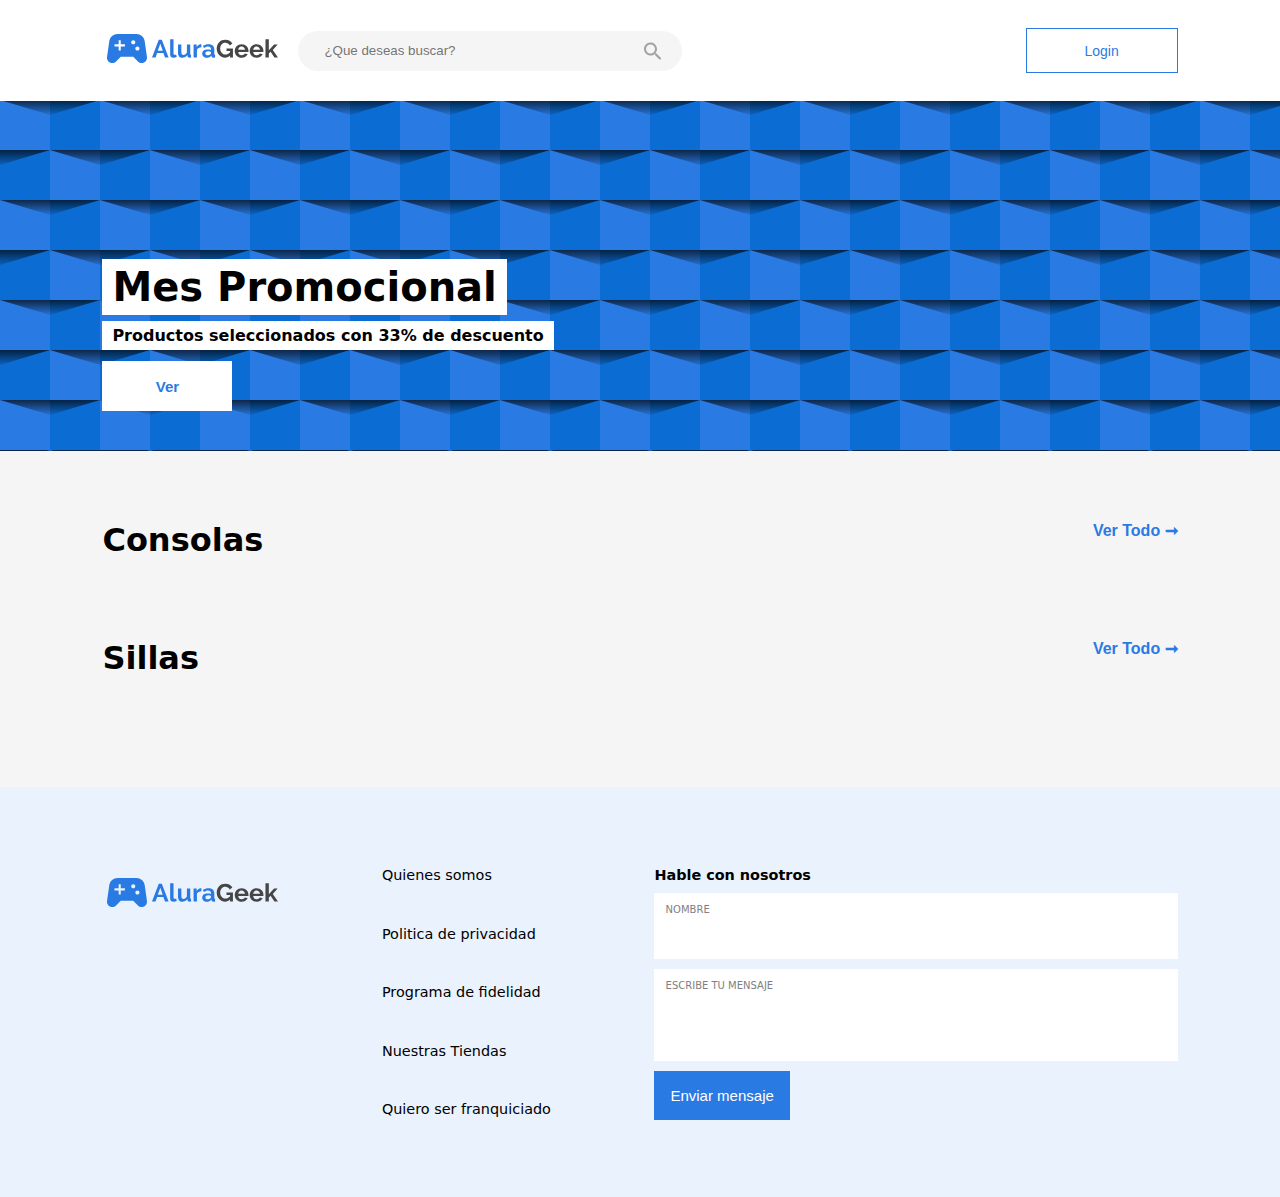
==== index.html @ 9ad03539 "json server test" ====
<!DOCTYPE html>
<html lang="en">
  <body>
    <head>
      <meta charset="UTF-8" />
      <meta http-equiv="X-UA-Compatible" content="IE=edge" />
      <meta name="viewport" content="width=device-width, initial-scale=1.0" />
      <link rel="icon" href="images/favicon.png?" />
      <title>AluraGeek</title>
      <link rel="stylesheet" href="styles.css" />
    </head>

    <header>
      <div class="header_1">
        <div class="header_1a">
          <a href="/Challenge4-ORACLE-ONE/index.html">
            <img src="images/Logo.svg" alt="logo"
          /></a>

          <div class="header_search">
            <input
              type="text"
              name=""
              id=""
              placeholder="¿Que deseas buscar?"
            />
            <img src="images/Vector.svg" alt="search" />
          </div>
        </div>
        <a href="/Challenge4-ORACLE-ONE/screens/login.html"
          ><button class="btn_login">Login</button></a
        >
      </div>
      <div class="header_2">
        <div class="header_2_text">
          <h1><span class="header_2_h1">Mes Promocional</span></h1>
          <p>
            <span class="header_2_h1"
              >Productos seleccionados con 33% de descuento</span
            >
          </p>
          <a href="/Challenge4-ORACLE-ONE/screens/consolas.html">
            <button class="btn_view">Ver</button>
          </a>
        </div>
      </div>
    </header>
    <main>
      <div>
        <div class="section">
          <p>Consolas</p>
          <a href="/Challenge4-ORACLE-ONE/screens/consolas.html">
            <button class="btn_item">Ver Todo &#10142;</button>
          </a>
        </div>
      </div>
      <div class="items_container" id="consolas"></div>
      <div class="section">
        <p>Sillas</p>
        <a href="/Challenge4-ORACLE-ONE/screens/sillas.html">
          <button class="btn_item">Ver Todo &#10142;</button>
        </a>
      </div>
      <div class="items_container" id="sillas"></div>
    </main>
    <footer>
      <div class="footer_1">
        <img src="images/Logo.svg" alt="logo" />
      </div>
      <div class="footer_list">
        <p>Quienes somos</p>
        <p>Politica de privacidad</p>
        <p>Programa de fidelidad</p>
        <p>Nuestras Tiendas</p>
        <p>Quiero ser franquiciado</p>
      </div>
      <div class="footer_form">
        <p>Hable con nosotros</p>
        <div class="input_footer">
          <input class="input_1" type="text" name="nombre" id="nombre" />
          <label for="" class="footer_label">Nombre</label>
        </div>
        <div class="input_footer">
          <input class="input_2" type="text" />
          <label for="" class="footer_label">Escribe tu mensaje</label>
        </div>
        <button class="btn_footer">Enviar mensaje</button>
      </div>
    </footer>
  </body>
  <script type="module" src="script.js" defer></script>
</html>
---- styles.css ----
body {
  font-family: system-ui, -apple-system, BlinkMacSystemFont, "Segoe UI", Roboto,
    Oxygen, Ubuntu, Cantarell, "Open Sans", "Helvetica Neue", sans-serif;
  -webkit-font-smoothing: antialiased;
  -moz-osx-font-smoothing: grayscale;
  margin: 0;
}

.header_1 {
  display: flex;
  justify-content: space-between;
  margin: 23px 8vw;
  align-items: center;
}

.header_1a {
  display: flex;
  align-items: center;
}

.header_search input {
  border: none;
  background-color: transparent;
  margin-left: 24px;
}

.header_search img {
  margin-right: 20px;
}

.header_search {
  display: flex;
  background-color: #f5f5f5;
  width: 30vw;
  border-radius: 20px;
  height: 40px;
  align-items: center;
  justify-content: space-between;
  margin: 0px 20px 0px 20px;
}

.header_search input {
  outline: none;
}

.btn_login {
  border: 1px solid #2a7ae4;
  color: #2a7ae4;
  background-color: transparent;
  width: 152px;
  font-size: 14px;
  height: 45px;
  cursor: pointer;
}

.btn_admin {
  border: 2px solid #2a7ae4;
  color: #2a7ae4;
  background-color: transparent;
  width: 152px;
  font-size: 14px;
  height: 45px;
  cursor: pointer;
  font-weight: bold;
}

.btn_login:hover {
  box-shadow: 1px 1px 10px 0px rgba(0, 0, 0, 0.1);
  -webkit-box-shado: 1px 1px 10px 0px rgba(0, 0, 0, 0.1);
  -moz-box-shadow: 1px 1px 10px 0px rgba(0, 0, 0, 0.1);
}

.header_2 {
  background-color: #2a7ae4;
  background-image: url("data:image/svg+xml,%3Csvg xmlns='http://www.w3.org/2000/svg' width='100' height='100' viewBox='0 0 200 200'%3E%3Cdefs%3E%3ClinearGradient id='a' gradientUnits='userSpaceOnUse' x1='100' y1='33' x2='100' y2='-3'%3E%3Cstop offset='0' stop-color='%23000' stop-opacity='0'/%3E%3Cstop offset='1' stop-color='%23000' stop-opacity='1'/%3E%3C/linearGradient%3E%3ClinearGradient id='b' gradientUnits='userSpaceOnUse' x1='100' y1='135' x2='100' y2='97'%3E%3Cstop offset='0' stop-color='%23000' stop-opacity='0'/%3E%3Cstop offset='1' stop-color='%23000' stop-opacity='1'/%3E%3C/linearGradient%3E%3C/defs%3E%3Cg fill='%230067ce' fill-opacity='0.74'%3E%3Crect x='100' width='100' height='100'/%3E%3Crect y='100' width='100' height='100'/%3E%3C/g%3E%3Cg fill-opacity='0.74'%3E%3Cpolygon fill='url(%23a)' points='100 30 0 0 200 0'/%3E%3Cpolygon fill='url(%23b)' points='100 100 0 130 0 100 200 100 200 130'/%3E%3C/g%3E%3C/svg%3E");
  height: 350px;
  padding: 0px 8vw;
  color: white;
  display: flex;
  flex-direction: column;
  justify-content: flex-end;
  background-repeat: repeat;
  background-size: fixed;
  background-attachment: fixed;
  background-position: fixed;
}

.header_2_text {
  margin-bottom: 40px;
  color: black;
  font-weight: bold;
}

.header_2 h1 {
  font-size: clamp(3vmin, 6vmin, 2.5rem);
  margin: 0px;
}
.header_2_h1 {
  background-color: white;
  padding: 5px 10px;
}
.btn_view {
  width: 130px;
  color: #2a7ae4;
  border: none;
  background: white;
  font-weight: bold;
  padding: 16px;
  height: 50px;
  font-size: 15px;
  cursor: pointer;
}

.btn_view:hover {
  box-shadow: 1px 1px 10px 0px rgba(0, 0, 0, 0.45);
  -webkit-box-shado: 1px 1px 10px 0px rgba(0, 0, 0, 0.45);
  -moz-box-shadow: 1px 1px 10px 0px rgba(0, 0, 0, 0.45);
  text-shadow: 1px 1px 6px rgba(0, 0, 0, 0.15);
}

footer {
  display: flex;
  background: #eaf2fd;
  justify-content: space-between;
  padding: 80px 8vw;
  font-size: 0.9rem;
  align-items: flex-start;
  height: 100%;
}

.footer_1 {
  display: flex;
  align-items: flex-start;
  height: 100%;
}

.footer_list {
  display: flex;
  flex-direction: column;
  justify-content: space-between;
  height: 250px;
}
.footer_list p {
  margin: 0px;
}

.footer_form {
  display: flex;
  flex-direction: column;
  justify-content: space-between;
  height: 250px;
}

.footer_form p {
  margin: 0px;
  padding-bottom: 10px;
  font-weight: bold;
  font-size: 0.9rem;
}

.footer_form input {
  width: 40vw;
  border: none;
  margin-bottom: 10px;
}

.footer_form input::placeholder {
  padding: 20px;
}

.input_1 {
  height: 56px;
  padding: 10px 0px 0px 0.7rem;
}
.input_2 {
  height: 82px;
  padding: 10px 0px 0px 0.7rem;
}

.btn_footer {
  width: fit-content;
  color: white;
  border: none;
  background: #2a7ae4;
  padding: 16px;
  height: 50px;
  font-size: 15px;
  cursor: pointer;
  margin: 0px;
}

main {
  background-color: whitesmoke;
  padding: 50px 0px 50px 0px;
  height: 100%;
}

.section {
  display: flex;
  padding: 20px 8vw;
  justify-content: space-between;
}

.section p {
  font-size: 32px;
  font-weight: bolder;
  line-height: 38px;
  margin: 0px;
}

.items_container {
  display: grid;
  grid-template-columns: repeat(auto-fill, 176px);
  justify-content: space-between;
  padding: 0px 8vw 40px 8vw;
}

.items {
  margin-bottom: 10px;
  background: white;
  box-shadow: 1px 1px 6px 0px rgba(0, 0, 0, 0.35);
  -webkit-box-shadow: 1px 1px 6px 0px rgba(0, 0, 0, 0.35);
  -moz-box-shadow: 1px 1px 6px 0px rgba(0, 0, 0, 0.35);
}

.item_text {
  padding: 0px 0px 10px 10px;
}

.item_image {
  width: 176px;
  height: 176px;
  object-fit: cover;
  margin: 0px;
  border-bottom: 2px solid whitesmoke;
}

.item_name {
  line-height: 10px;
}

.price {
  font-weight: bolder;
  font-size: 16px;
  line-height: 16px;
}

.btn_item {
  font-size: 16px;
  font-weight: bolder;
  color: #2a7ae4;
  background: transparent;
  border: none;
  margin: 0px;
  padding: 0px;
  cursor: pointer;
}

.btn_item:hover {
  text-shadow: 1px 1px 6px rgba(0, 0, 0, 0.1);
}

/* LOGIN SCREEN */

.login_container {
  background-color: whitesmoke;
  height: 60vh;
  display: flex;
  flex-direction: column;
  justify-content: center;
  align-items: center;
}

.login_container p {
  font-weight: 700;
  font-size: 18px;
  line-height: 21px;
}

.login_container input,
select {
  width: 419px;
  height: 45px;
  margin: 10px;
  padding: 15px 0px 0px 9px;
  border: none;
  box-shadow: 1px 1px 6px 0px rgba(0, 0, 0, 0.15);
  -webkit-box-shado: 1px 1px 6px 0px rgba(0, 0, 0, 0.15);
  -moz-box-shadow: 1px 1px 6px 0px rgba(0, 0, 0, 0.15);
}

.login_container button {
  width: 428px;
  height: 50px;
  color: white;
  border: none;
  background: #2a7ae4;
  font-weight: bold;
  font-size: 17px;
  cursor: pointer;
  margin-top: 10px;
}

.login_container button:hover {
  box-shadow: 1px 1px 6px 0px rgba(0, 0, 0, 0.45);
  -webkit-box-shado: 1px 1px 6px 0px rgba(0, 0, 0, 0.45);
  -moz-box-shadow: 1px 1px 6px 0px rgba(0, 0, 0, 0.45);
}

.login_header {
  display: flex;
  justify-content: center;
  margin: 23px 8vw;
  align-items: center;
}

.input-container {
  position: relative;
  display: flex;
  flex-direction: column;
  justify-content: flex-end;
  box-sizing: border-box;
}

.input {
  font-size: 15px;
}

.input::placeholder {
  visibility: hidden;
  color: #00000000;
}

select {
  border: none;
  width: 428px;
  font-size: 15px;
  height: 59px;
}

.input-label {
  position: absolute;
  top: 20px;
  left: 18px;
  font-size: 11px;
  text-transform: uppercase;
  color: gray;
}

.input_footer {
  position: relative;
  display: flex;
  flex-direction: column;
  justify-content: flex-end;
  box-sizing: border-box;
}

.footer_label {
  position: absolute;
  top: 0.7rem;
  left: 0.7rem;
  text-transform: uppercase;
  color: gray;
  font-size: 10px;
}

.error {
  color: red;
}

.admin_container {
  height: 100%;
  padding: 50px 0px 50px 0px;
}

.categoria {
  visibility: visible;
}

.product-flex {
  display: flex;
  justify-content: space-around;
  padding: 0px 8vw 40px 8vw;
  align-items: center;
}

.product-image {
  width: 500px;
  height: 500px;
  object-fit: cover;
  margin-right: 40px;
}

.product-text {
  display: flex;
  flex-direction: column;
  text-align: left;
}

.product-title {
  font-size: 32px;
  font-weight: bolder;
  line-height: 30px;
  margin: 0px;
}

.product-price {
  font-weight: bolder;
  font-size: 25px;
  margin-bottom: 20px;
}

.product-description {
  text-align: justify;
}

.title-simil {
  font-weight: bolder;
  font-size: 25px;
  padding: 40px 0px 10px 8vw;
}
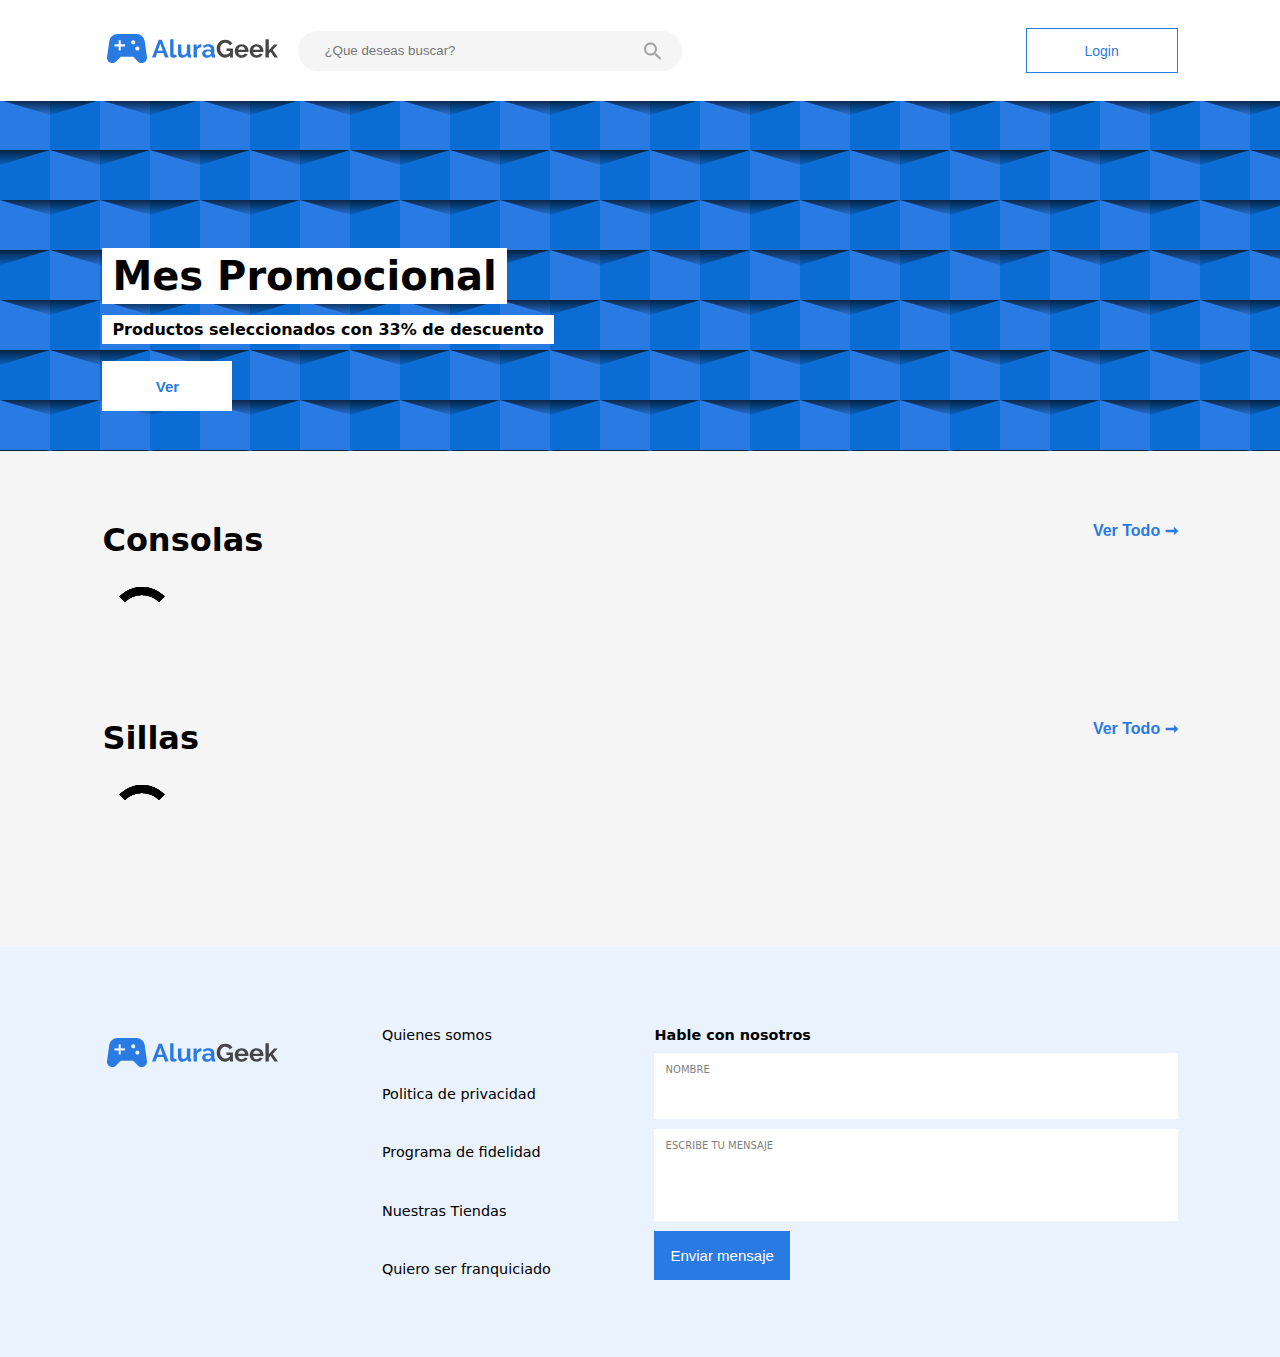
==== commit a3947fc3: "loading indicator, media queries" ====
--- a/index.html
+++ b/index.html
@@ -54,14 +54,28 @@
           </a>
         </div>
       </div>
-      <div class="items_container" id="consolas"></div>
+      <div class="items_container" id="consolas">
+        <div class="lds-ring">
+          <div></div>
+          <div></div>
+          <div></div>
+          <div></div>
+        </div>
+      </div>
       <div class="section">
         <p>Sillas</p>
         <a href="/Challenge4-ORACLE-ONE/screens/sillas.html">
           <button class="btn_item">Ver Todo &#10142;</button>
         </a>
       </div>
-      <div class="items_container" id="sillas"></div>
+      <div class="items_container" id="sillas">
+        <div class="lds-ring">
+          <div></div>
+          <div></div>
+          <div></div>
+          <div></div>
+        </div>
+      </div>
     </main>
     <footer>
       <div class="footer_1">
--- a/styles.css
+++ b/styles.css
@@ -98,6 +98,7 @@
 .header_2_h1 {
   background-color: white;
   padding: 5px 10px;
+  line-height: 30px;
 }
 .btn_view {
   width: 130px;
@@ -385,8 +386,7 @@
 }
 
 .product-image {
-  width: 500px;
-  height: 500px;
+  width: 36.6vw;
   object-fit: cover;
   margin-right: 40px;
 }
@@ -419,3 +419,83 @@
   font-size: 25px;
   padding: 40px 0px 10px 8vw;
 }
+
+/* MEDIA QUERY */
+
+@media screen and (max-width: 675px) {
+  .header_1 {
+    flex-direction: column;
+  }
+  .header_search {
+    display: none;
+  }
+
+  footer {
+    flex-direction: column;
+    align-items: center;
+  }
+
+  .items {
+    width: 150px;
+  }
+
+  .item_image {
+    width: 150px;
+  }
+  .items_container {
+    justify-content: center;
+  }
+  .product-flex {
+    flex-direction: column;
+  }
+  .product-description {
+    font-size: 15px;
+  }
+
+  .product-image {
+    margin: 0;
+    width: 90%;
+  }
+}
+
+/* LOADER */
+
+.lds-ring {
+  display: inline-block;
+  position: relative;
+  width: 80px;
+  height: 80px;
+}
+.lds-ring div {
+  box-sizing: border-box;
+  display: block;
+  position: absolute;
+  width: 64px;
+  height: 64px;
+  margin: 8px;
+  border: 8px solid black;
+  border-radius: 50%;
+  animation: lds-ring 1.2s cubic-bezier(0.5, 0, 0.5, 1) infinite;
+  border-color: black transparent transparent transparent;
+}
+.lds-ring div:nth-child(1) {
+  animation-delay: -0.45s;
+}
+.lds-ring div:nth-child(2) {
+  animation-delay: -0.3s;
+}
+.lds-ring div:nth-child(3) {
+  animation-delay: -0.15s;
+}
+@keyframes lds-ring {
+  0% {
+    transform: rotate(0deg);
+  }
+  100% {
+    transform: rotate(360deg);
+  }
+}
+
+.display {
+  display: none;
+}
